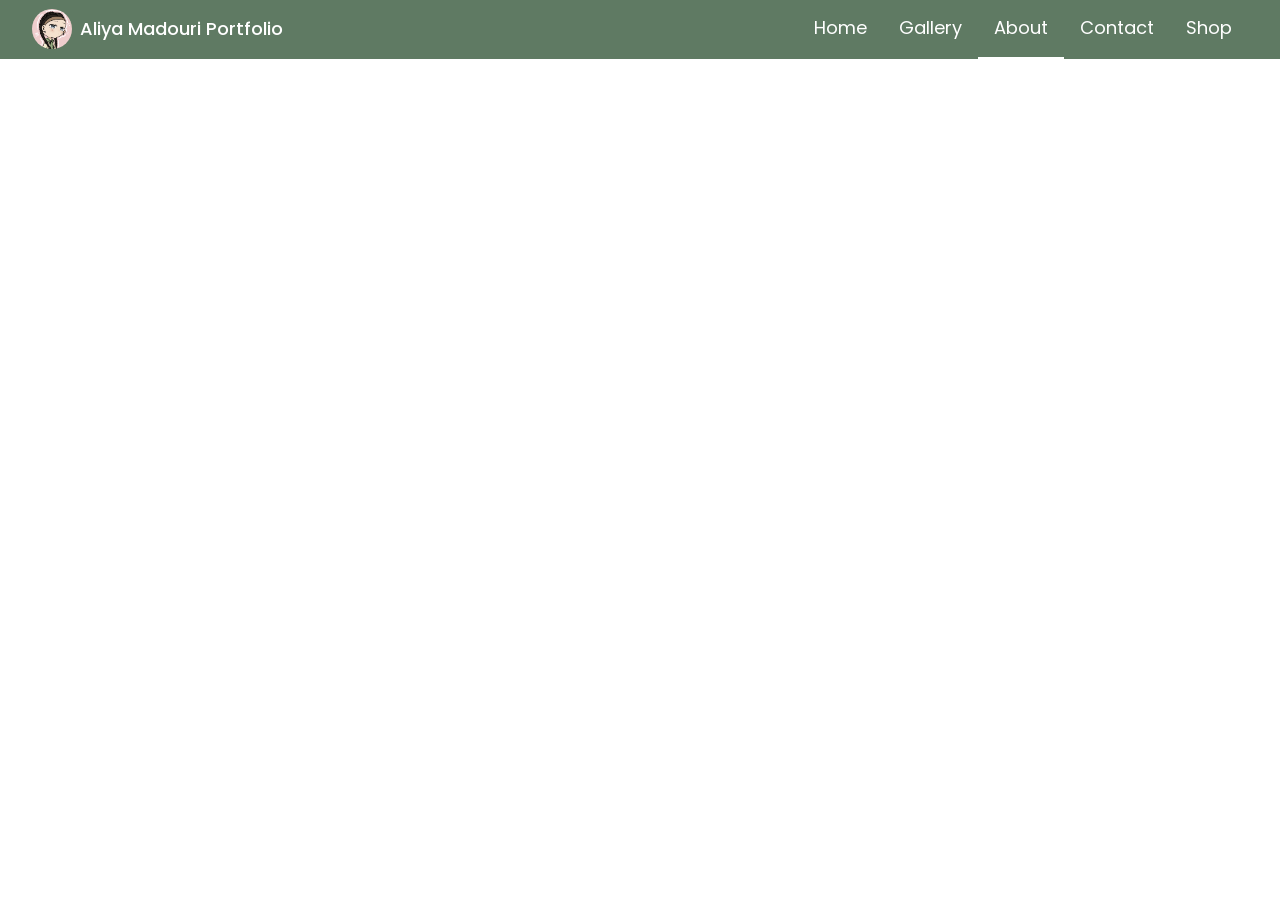
==== about.html @ 1b29765e "creat all the pages" ====
<!DOCTYPE html>
<html lang="en">
<head>
    <meta charset="UTF-8">
    <meta name="viewport" content="width=device-width, initial-scale=1.0">
    <title>About - Aliya Madouri Portfolio</title>
    <link rel="preconnect" href="https://fonts.googleapis.com">
    <link rel="preconnect" href="https://fonts.gstatic.com" crossorigin>
    <link href="https://fonts.googleapis.com/css2?family=Poppins:wght@400;500&display=swap" rel="stylesheet">
    <link rel="stylesheet" href="styles.css">
</head>
<body>
    <header>
            <div class="navbar">
                <img src="images/pfp.png" alt="" class="pfp">
                <a href="index.html">Aliya Madouri Portfolio</a>
            </div>
            <nav aria-label="Main">
                <ul>
                    <li><a href="index.html">Home</a></li>
                    <li><a href="gallery.html">Gallery</a></li>
                    <li><a href="about.html" aria-current="page">About</a></li>
                    <li><a href="contact.html">Contact</a></li>
                    <li><a href="shop.html">Shop</a></li>
                </ul>
            </nav>
    </header>
<!--
    <main id="main">
        <h1>Hi, I'm Aliya, a manga and original character artist</h1>
    </main>
-->
</body>
</html>
---- styles.css ----
body {
  margin: 0;
  font-family: "Poppins";
  font-size: 1.125rem;
  line-height: 1.6;
}

header {
  background-color: #5F7A63;
  display: flex;
  justify-content: space-between;
  align-items: center;
  flex-wrap: wrap;
  padding: 0 32px;
}

main {
  padding: 0 32px;
  max-width: 1000px;
  margin: 0 auto;
}

nav ul {
  list-style-type: none;
  margin: 0;
  padding: 0;
  display: flex;
}

nav a {
  display: block;
  color: white;
  text-align: center;
  padding: 14px 16px;
  text-decoration: none;
}

nav a:hover {
  background-color: #455a48;
}

nav a[aria-current="page"] {
  border-bottom: 2px solid white;
}

.pfp {
    width: 40px;
    height: 40px;
    object-fit: cover;
    border-radius: 50%;
}

.navbar {
  display: flex;
  align-items: center;
  gap: 8px;
}

.navbar a{
  color: white;
  text-decoration: none;
  font-weight: 500;
}
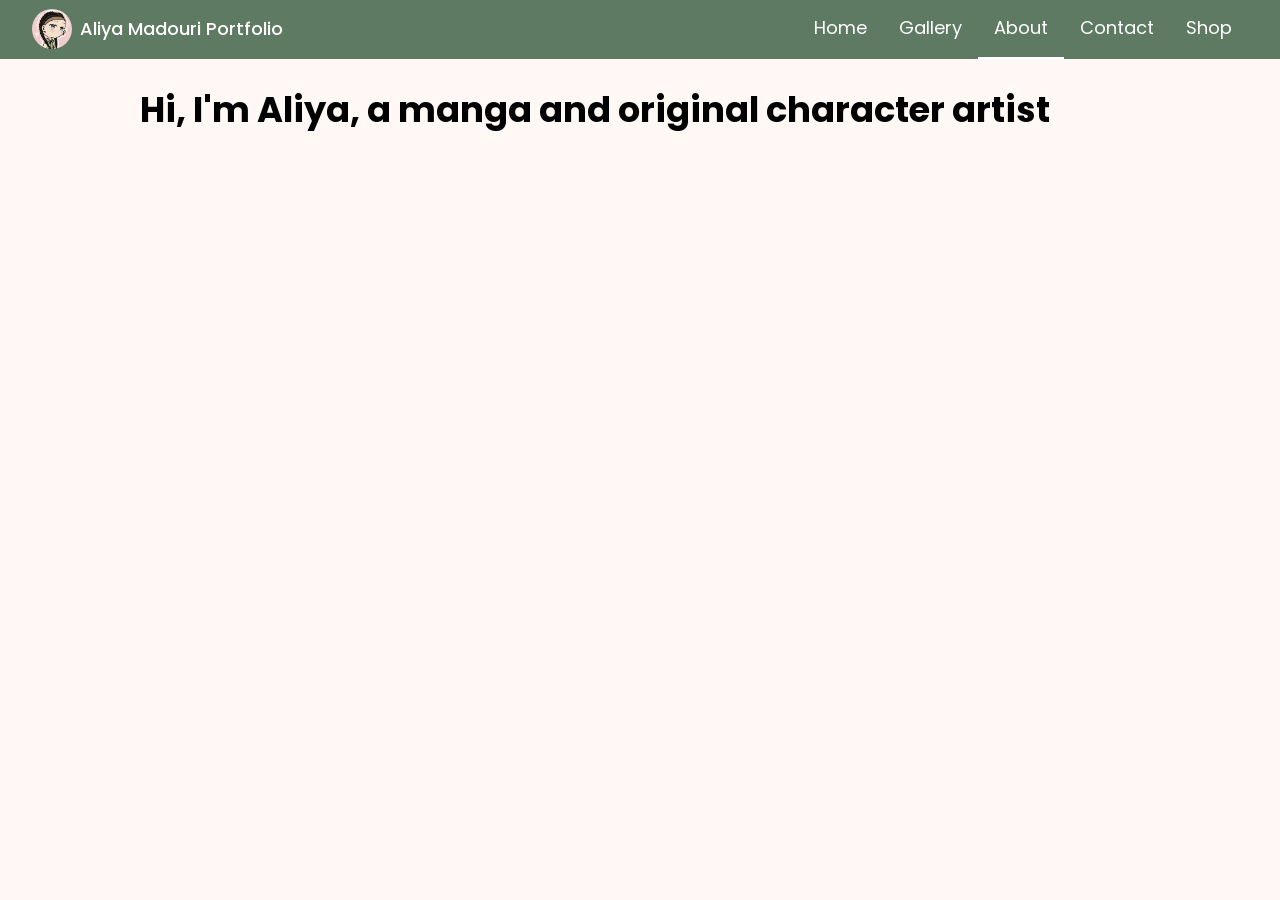
==== commit 644c937e: "change" ====
--- a/about.html
+++ b/about.html
@@ -25,10 +25,10 @@
                 </ul>
             </nav>
     </header>
-<!--
+
     <main id="main">
         <h1>Hi, I'm Aliya, a manga and original character artist</h1>
     </main>
--->
+
 </body>
 </html>
--- a/styles.css
+++ b/styles.css
@@ -1,8 +1,13 @@
 body {
+  background-color: #FFF8F5;
   margin: 0;
-  font-family: "Poppins";
+  font-family: "Poppins", Arial, sans-serif;
   font-size: 1.125rem;
   line-height: 1.6;
+}
+
+h1 {
+  font-size: 2.2rem;
 }
 
 header {
@@ -60,4 +65,152 @@
   color: white;
   text-decoration: none;
   font-weight: 500;
-}+}
+
+.button {
+  display: inline-block;
+  text-decoration: none;
+  background-color: #5F7A63;
+  color: white;
+  padding: 12px 24px;
+  font-size: 16px;
+  border-radius: 8px;
+  cursor: pointer;
+}
+
+.button:hover {
+  background-color: #455a48;
+}
+
+.hero {
+  background-color: #FBE9EC;
+  border-radius: 16px;
+  display: flex;
+  align-items: center;
+  gap: 24px;
+  flex-wrap: wrap;
+  padding: 32px;
+  margin-top: 32px;
+}
+
+.hero-photo {
+  width: 180px;
+  height: 180px;
+  object-fit: cover;
+  border-radius: 15%;
+}
+
+.hero-text {
+  flex: 1;
+  min-width: 250px;
+}
+
+footer {
+  display: flex;
+  justify-content: space-between;
+  align-items: flex-start;
+  flex-wrap: wrap;
+  gap: 16px;
+  padding: 24px 32px;
+  background-color: #5F7A63;
+  color: white;
+}
+
+footer address {
+  font-style: normal;
+}
+
+footer a {
+  color: white;
+  text-decoration: none;
+}
+
+.cta {
+  background-color: #EEF3EF;
+  text-align: center;
+  border-radius: 16px;
+  padding: 32px;
+  margin-bottom: 40px;
+}
+
+.link_cta {
+  color: #B03A5B;
+}
+
+.link_cta:hover {
+  color: #8A2D45;
+  text-decoration-thickness: 2px;
+}
+
+main h2 {
+  color: #B03A5B;
+}
+
+.offer ul {
+  list-style: none;
+  padding: 0;
+  display: grid;
+  grid-template-columns: repeat(auto-fit, minmax(200px, 1fr));
+  gap: 16px;
+}
+
+.offer li {
+  background-color: white;
+  border: 1px solid #F0D9DE;
+  border-radius: 12px;
+  border-color: #B03A5B;
+  padding: 30px;
+  text-align: center;
+}
+
+.featured {
+  margin-bottom: 40px;
+}
+
+.featured-grid {
+  list-style: none;
+  padding: 0;
+  display: grid;
+  grid-template-columns: repeat(auto-fit, minmax(220px, 1fr));
+  gap: 24px;
+  margin-bottom: 24px;
+}
+
+.featured-grid figure {
+  margin: 0;
+}
+
+.featured-grid img {
+  width: 100%;
+  height: auto;
+  aspect-ratio: 1 / 1;
+  object-fit: cover;
+  border-radius: 12px;
+}
+
+.featured-grid figcaption {
+  margin-top: 8px;
+  text-align: center;
+}
+
+.field {
+  margin-bottom: 20px;
+}
+
+label {
+  display: block;
+  margin-bottom: 6px;
+  font-weight: 500;
+}
+
+input,
+select,
+textarea {
+  width: 100%;
+  padding: 10px;
+  font-size: 1rem;
+  border: 2px solid #5F7A63;
+  border-radius: 8px;
+  box-sizing: border-box;
+}
+
